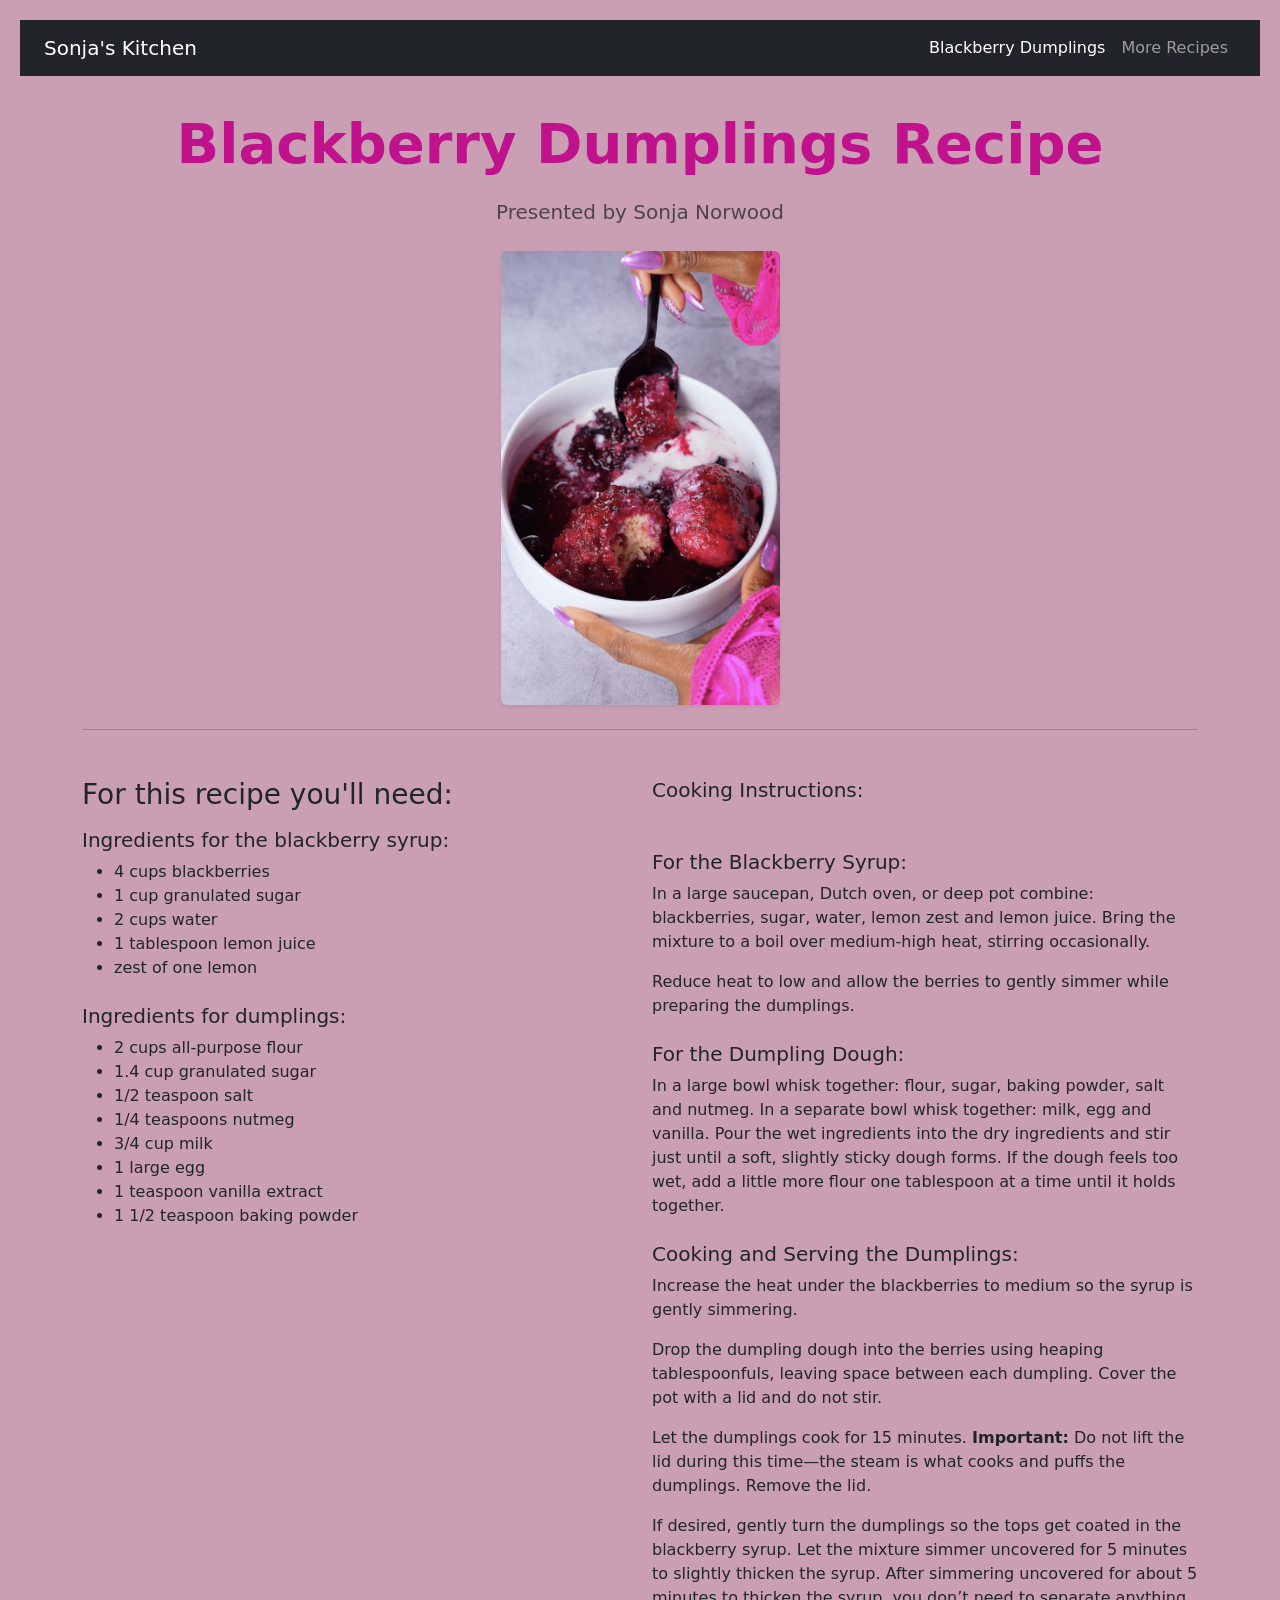
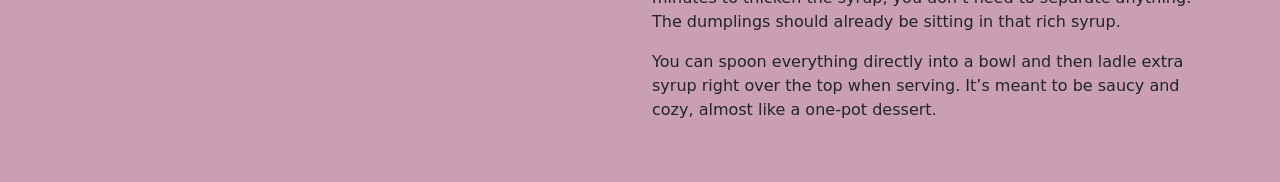
==== recipe.html @ 58aaa3a0 "used bootstrap to center hero image of dumplings on recipe html" ====
<!DOCTYPE html>
<html lang="en">
    <head>
<!--file name and title-->
        <meta charset="UTF-8">
        <meta name="viewport" content="width=device-width, initial-scale=1.0">
        <link rel="stylesheet" href="style.css">
        <!--bootstrap CSS CDN-->
        <link href="https://cdn.jsdelivr.net/npm/bootstrap@5.3.0/dist/css/bootstrap.min.css" rel="stylesheet">
        <title>Blackberry Dumplings By Sonja N.</title>
    </head>
        <body>
            <!--container for nav bar-->
            <div class="container-fluid p-0">
                <!--navbar will go here-->
                <nav class="navbar navbar-expand-lg navbar-dark bg-dark">
                    <div class="container-fluid px-4">
                        <a class="navbar-brand fw bold" href="#">Sonja's Kitchen</a>
                        <button class="navbar-toggler" type="button" data-bs-toggle="collapse" data-bs-target="#navbarNav">
                            <span class="navbar-toggler-icon"></span>
                         </button>
                         <div class="collapse navbar-collapse" id="navbarNav">
                            <ul class="navbar-nav ms-auto">
                                <li class="nav-item">
                                    <a class="nav-link active" href="#">Blackberry Dumplings</a>
                                </li>
                                <li class="nav-item">
                                    <a class="nav-link" href="#">More Recipes</a>
                                </li>
                            </ul>
                        </div>
                    </div>
                </nav>
            </div>
        <!--main content container-->
        <div class="container my-4">
            <header class="text-center mb-4">
                <h1 class="display-4 fw-bold">Blackberry Dumplings Recipe</h1>
                <p class="lead text-muted">Presented by Sonja Norwood</p>
            </header>

            <div class="row justify-content-center mb-4">
        <!--left column-->
        <!--making sure dumpling image is centered in middle-->
                <div class="col-12 text-center">
            <!--insert dumpling recipe image-->
                    <img src="Blackberry-Dumplings.webp" alt= "blackberry dumpling recipe" class="img-fluid rounded shadow-sm hero-recipe-img">
                </div>
            </div>
            <hr class="mb-5">
            <!--column layout-->
            <div class="row g-4">
                <div class="col-12 col-md-6">
                <h2 class="h3 mb-3">For this recipe you'll need:</h2>
                <h3 class="h5 text-dark">Ingredients for the blackberry syrup:</h3>
                <ul class="mb-4"> 
                    <li>4 cups blackberries</li>
                    <li>1 cup granulated sugar</li>
                    <li>2 cups water</li>
                    <li>1 tablespoon lemon juice</li>
                    <li>zest of one lemon</li>
            </ul>
                <h3 class="h5 text-dark">Ingredients for dumplings:</h3>
                    <ul>
                        <li>2 cups all-purpose flour</li>
                        <li>1.4 cup granulated sugar</li>
                        <li>1/2 teaspoon salt</li>
                        <li>1/4 teaspoons nutmeg</li>
                        <li>3/4 cup milk</li>
                        <li>1 large egg</li>
                        <li> 1 teaspoon vanilla extract</li>
                        <li>1 1/2 teaspoon baking powder</li>
                    </ul>
            </div>
    <!--right side cooking instructions-->
    <!--changed text to black-->
            <div class="col-12 col-md-6">
                <h3 class="h5 mb-5">Cooking Instructions:</h3>
                <h3 class="h5 text-dark mt-4">For the Blackberry Syrup:</h3>

                    <p>In a large saucepan, Dutch oven, or deep pot combine: blackberries, sugar, water, lemon zest and lemon juice. Bring the mixture to a boil over medium-high heat, stirring occasionally.</p>
                    <p>Reduce heat to low and allow the berries to gently simmer while preparing the dumplings.</p>

            <!--changed text to dark-->
            <h3 class="h5 text-dark mt-4">For the Dumpling Dough:</h3>
            <p>In a large bowl whisk together: flour, sugar, baking powder, salt and nutmeg. In a separate bowl whisk together: milk, egg and vanilla. Pour the wet ingredients into the dry ingredients and stir just until a soft, slightly sticky dough forms. If the dough feels too wet, add a little more flour one tablespoon at a time until it holds together.</p>
            <h3 class="h5 text-dark mt-4">Cooking and Serving the Dumplings:</h3>
            <p>Increase the heat under the blackberries to medium so the syrup is gently simmering.</p>
            <p>Drop the dumpling dough into the berries using heaping tablespoonfuls, leaving space between each dumpling. Cover the pot with a lid and do not stir.</p>
            <p>Let the dumplings cook for 15 minutes. <strong>Important:</strong> Do not lift the lid during this time—the steam is what cooks and puffs the dumplings. Remove the lid.
            <p>If desired, gently turn the dumplings so the tops get coated in the blackberry syrup.
            Let the mixture simmer uncovered for 5 minutes to slightly thicken the syrup.
            After simmering uncovered for about 5 minutes to thicken the syrup, you don’t need to separate anything. The dumplings should already be sitting in that rich syrup.</p>
            <p>You can spoon everything directly into a bowl and then ladle extra syrup right over the top when serving. It’s meant to be saucy and cozy, almost like a one-pot dessert.</p>
        </div> 

    </div>
</div>
<!--Bootstrap navbar toggler for mobile-->
<script src="https://cdn.jsdelivr.net/npm/bootstrap@5.3.0/dist/js/bootstrap.bundle.min.js"></script>
</body>

</html>
---- style.css ----
* {
    box-sizing: border-box;
    margin 10;
    padding: 10;
}
.page-container {
    max-width: 800px;
    margin: 0 auto;
    padding: 20px;
}
/*added CSS rule to force all recipe page text and links to solid black*/
body,
h1, h2, h3, h4, h5, h6, p, li, a {
    color: #00000 !important;
}
body {
    background-color: rgb(202, 159, 180) !important; /*golden yellow background*/
    margin: 0 auto; /*removes default white border spacing*/
    padding: 20px;
    font-family: 'Franklin Gothic Medium', Arial, Helvetica, Impact;
    line-height: .75; /* the spacing between the Blackberry dumpling recipe header and presented by */
}

header h1 {
    color: rgb(192, 18, 140); /*black text inside of header*/
    padding: 10px 0px;
    margin-bottom: 10px; 
    box-sizing: border-box;
}
header {
    text-align: center;
    margin-bottom: 30px;
}
.nav-links {
    list-style: none;
    padding: 0;
    display: flex;
    justify-content: center;
    gap: 20px;
}
.nav-links {
    text-decoration: rgb(0, 255, 13)
    color: #555;
    font-weight: bold;
}
.video-wrapper {
    position:relative;
    padding-bottom: 56.25%;
    height: 0:
    overflow: hidden;
    max-width: 100%;
    border-radius: 8px;
}
.video-wrapper iframe {
    position: absolute;
    top: 0;
    left: 0;
    width: 100%;
    height: 100%;
}
.content-block {
    margin: 40px;
}

/*image of dumplings on recipe html */
.hero-recipe-img {
    width: 25%;
    max-width: 150px;
    height: auto;
    object-fit: cover;
    display: block;
    margin: 0 auto;
}

hr {
    border: 0;
    height: 1px;
    background: #af1313;
    margin: 40px 0;
}
.creator-image-container {
    text-align: center;
    margin: 20px 0;

.creator-image-container .profile.img {
    width: 280px; !important;
    max-width: 100%; !important;
    height: auto !important;
    display: block;
    margin: 0 auto;
}
.caption {
    font-size: 0.9em;
    color: #666;
    font-style: italic;
    margin-top: 8px;
}
.series-list {
    padding-left: 20px;
}
footer {
    text-align: center;
    font-size: 0.85em;
    color: #777;
    padding: 30px 0 10px;
}
.image-container {
    margin-bottom: 1.5rem;
    overflow: hidden;
    border-radius: 8px;
    width: 500px;
}

.two-column-container {
    display: flex;
    gap: 30px;
    align-items: flex-start; 
}

.column {
    flex: 1;
    min-width: 0;
    padding: 15px 20px; 
    box-sizing: border-box;
}
.bbdumplings {
    width: 100%;
    height: auto;
    object-fit: cover;
    display: block;
}

@media (max-width: 768px) {
    .two-column-container {
        flex-direction: column;
    }
}
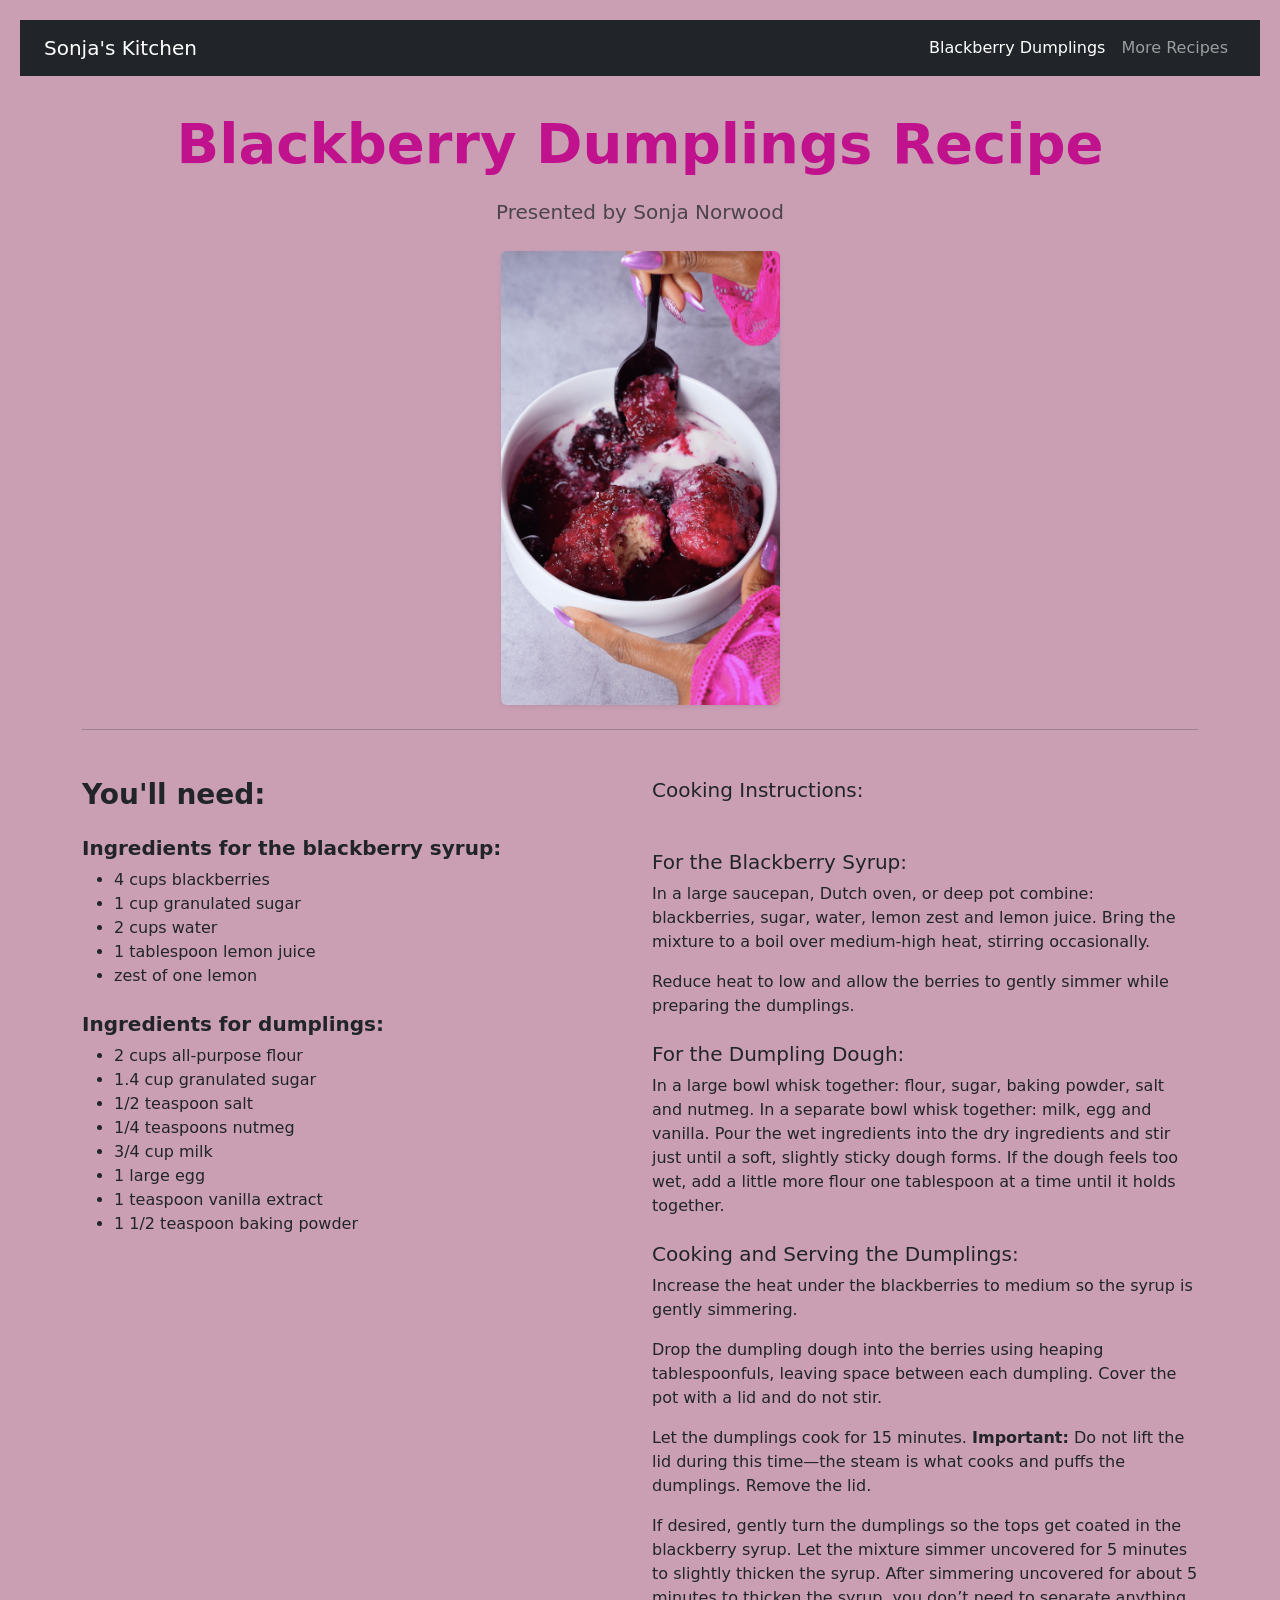
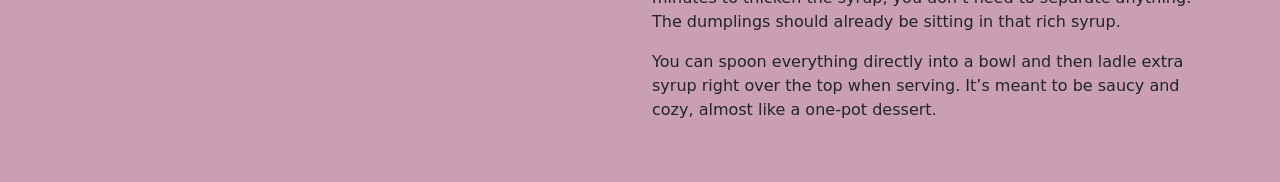
==== commit 62352579: "bolding headings for youll need section on recipe html" ====
--- a/recipe.html
+++ b/recipe.html
@@ -51,8 +51,8 @@
             <!--column layout-->
             <div class="row g-4">
                 <div class="col-12 col-md-6">
-                <h2 class="h3 mb-3">For this recipe you'll need:</h2>
-                <h3 class="h5 text-dark">Ingredients for the blackberry syrup:</h3>
+                <h2 class="h3 fw-bold text-dark mb-3">You'll need:</h2>
+                <h3 class="h5 fw-bold text-dark mt-4">Ingredients for the blackberry syrup:</h3>
                 <ul class="mb-4"> 
                     <li>4 cups blackberries</li>
                     <li>1 cup granulated sugar</li>
@@ -60,7 +60,7 @@
                     <li>1 tablespoon lemon juice</li>
                     <li>zest of one lemon</li>
             </ul>
-                <h3 class="h5 text-dark">Ingredients for dumplings:</h3>
+                <h2 class="h5 fw-bold text-dark mt-4">Ingredients for dumplings:</h2>
                     <ul>
                         <li>2 cups all-purpose flour</li>
                         <li>1.4 cup granulated sugar</li>
--- a/style.css
+++ b/style.css
@@ -80,14 +80,15 @@
 }
 .creator-image-container {
     text-align: center;
-    margin: 20px 0;
+    padding: 10px;
+}
 
-.creator-image-container .profile.img {
-    width: 280px; !important;
-    max-width: 100%; !important;
-    height: auto !important;
-    display: block;
-    margin: 0 auto;
+.style-creator-img {
+    width: 60% ;
+    max-width: 250px ;
+    height: auto ; 
+    display: block ;
+    margin: 0 auto 15px auto;
 }
 .caption {
     font-size: 0.9em;
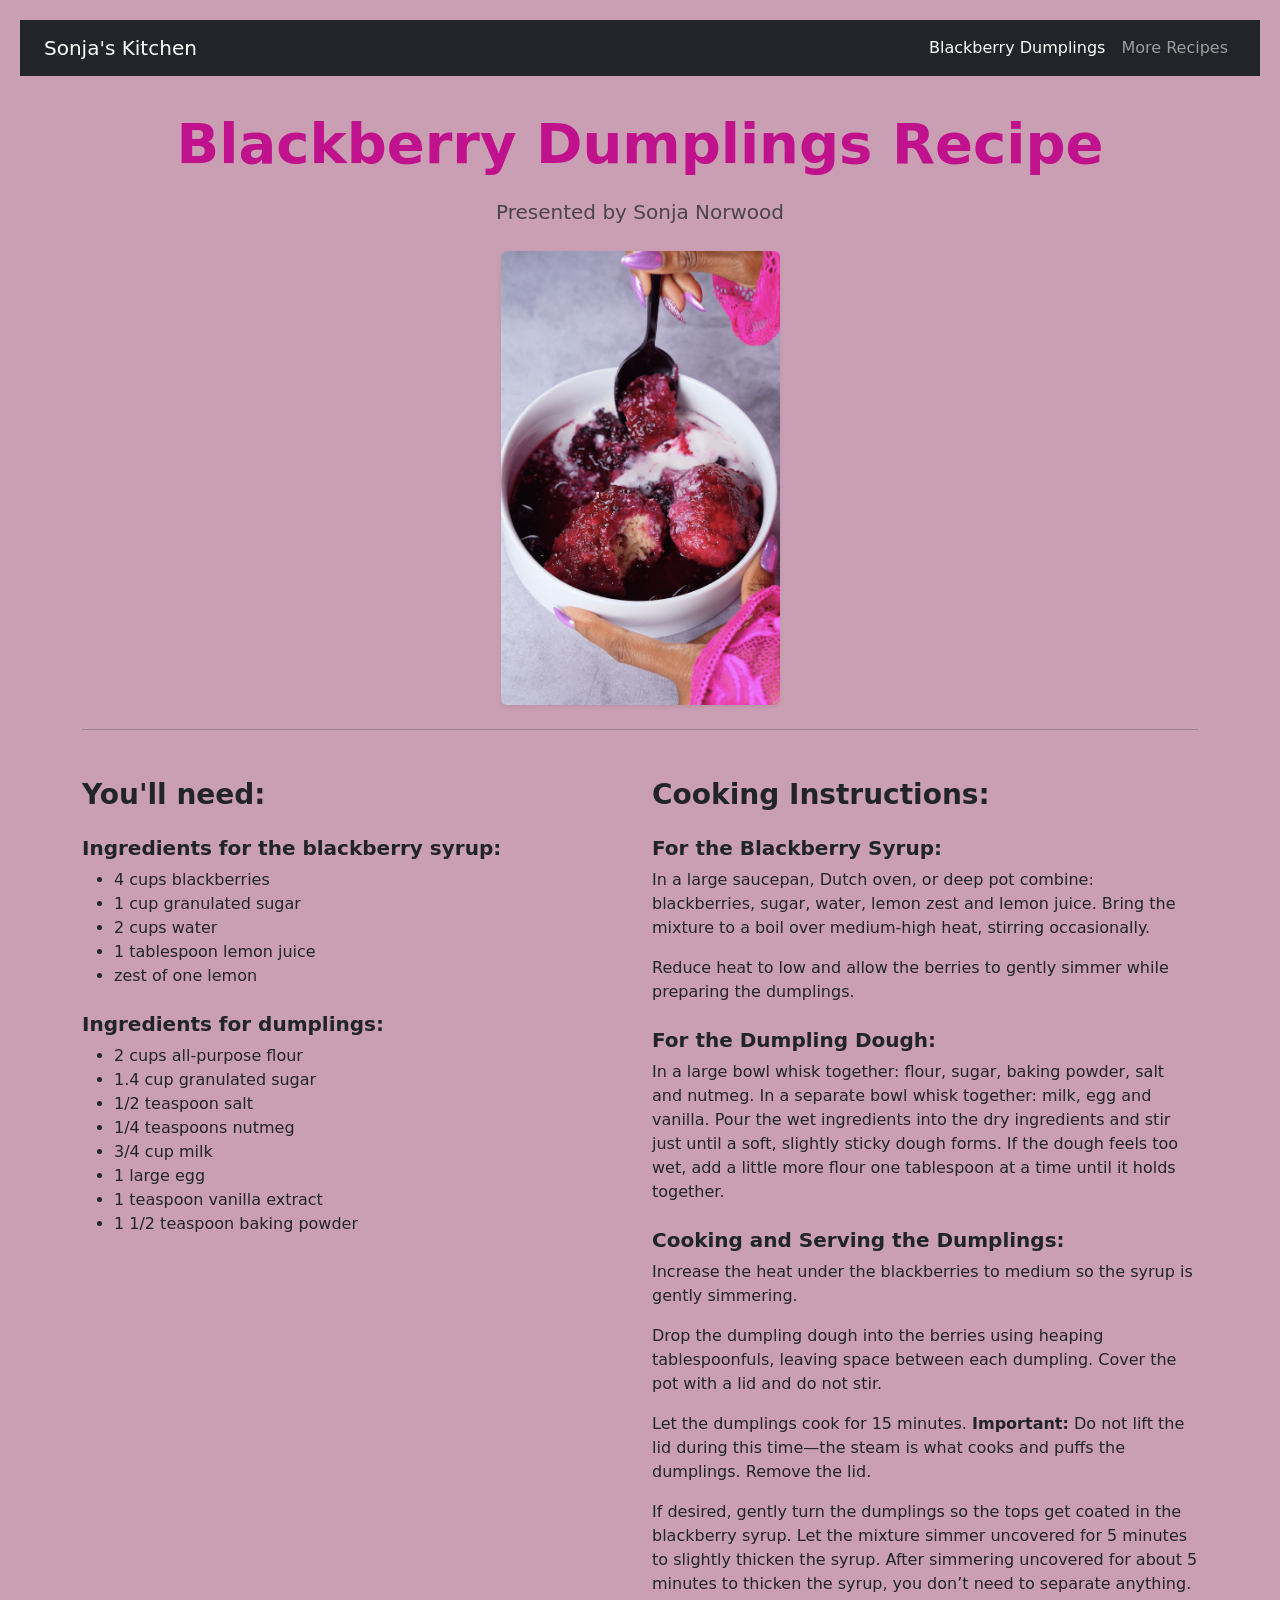
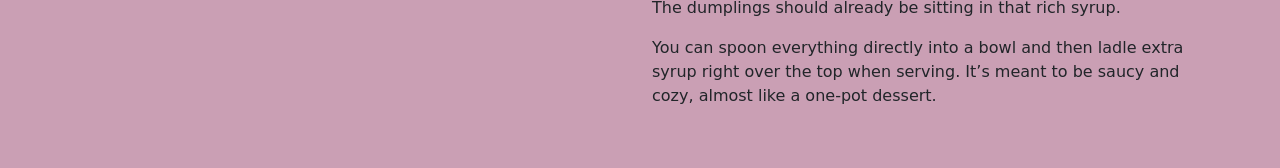
==== commit 80129a48: "cleaned up and aligned headings, matched font and font types on recipe html recipe and instruction s" ====
--- a/recipe.html
+++ b/recipe.html
@@ -75,16 +75,16 @@
     <!--right side cooking instructions-->
     <!--changed text to black-->
             <div class="col-12 col-md-6">
-                <h3 class="h5 mb-5">Cooking Instructions:</h3>
-                <h3 class="h5 text-dark mt-4">For the Blackberry Syrup:</h3>
+                <h3 class="h3 fw-bold text-dark mb-3">Cooking Instructions:</h3>
+                <h3 class="h5 fw-bold text-dark mt-4">For the Blackberry Syrup:</h3>
 
                     <p>In a large saucepan, Dutch oven, or deep pot combine: blackberries, sugar, water, lemon zest and lemon juice. Bring the mixture to a boil over medium-high heat, stirring occasionally.</p>
                     <p>Reduce heat to low and allow the berries to gently simmer while preparing the dumplings.</p>
 
             <!--changed text to dark-->
-            <h3 class="h5 text-dark mt-4">For the Dumpling Dough:</h3>
+            <h3 class="h5 fw-bold text-dark mt-4">For the Dumpling Dough:</h3>
             <p>In a large bowl whisk together: flour, sugar, baking powder, salt and nutmeg. In a separate bowl whisk together: milk, egg and vanilla. Pour the wet ingredients into the dry ingredients and stir just until a soft, slightly sticky dough forms. If the dough feels too wet, add a little more flour one tablespoon at a time until it holds together.</p>
-            <h3 class="h5 text-dark mt-4">Cooking and Serving the Dumplings:</h3>
+            <h3 class="h5 fw-bold text-dark mt-4">Cooking and Serving the Dumplings:</h3>
             <p>Increase the heat under the blackberries to medium so the syrup is gently simmering.</p>
             <p>Drop the dumpling dough into the berries using heaping tablespoonfuls, leaving space between each dumpling. Cover the pot with a lid and do not stir.</p>
             <p>Let the dumplings cook for 15 minutes. <strong>Important:</strong> Do not lift the lid during this time—the steam is what cooks and puffs the dumplings. Remove the lid.
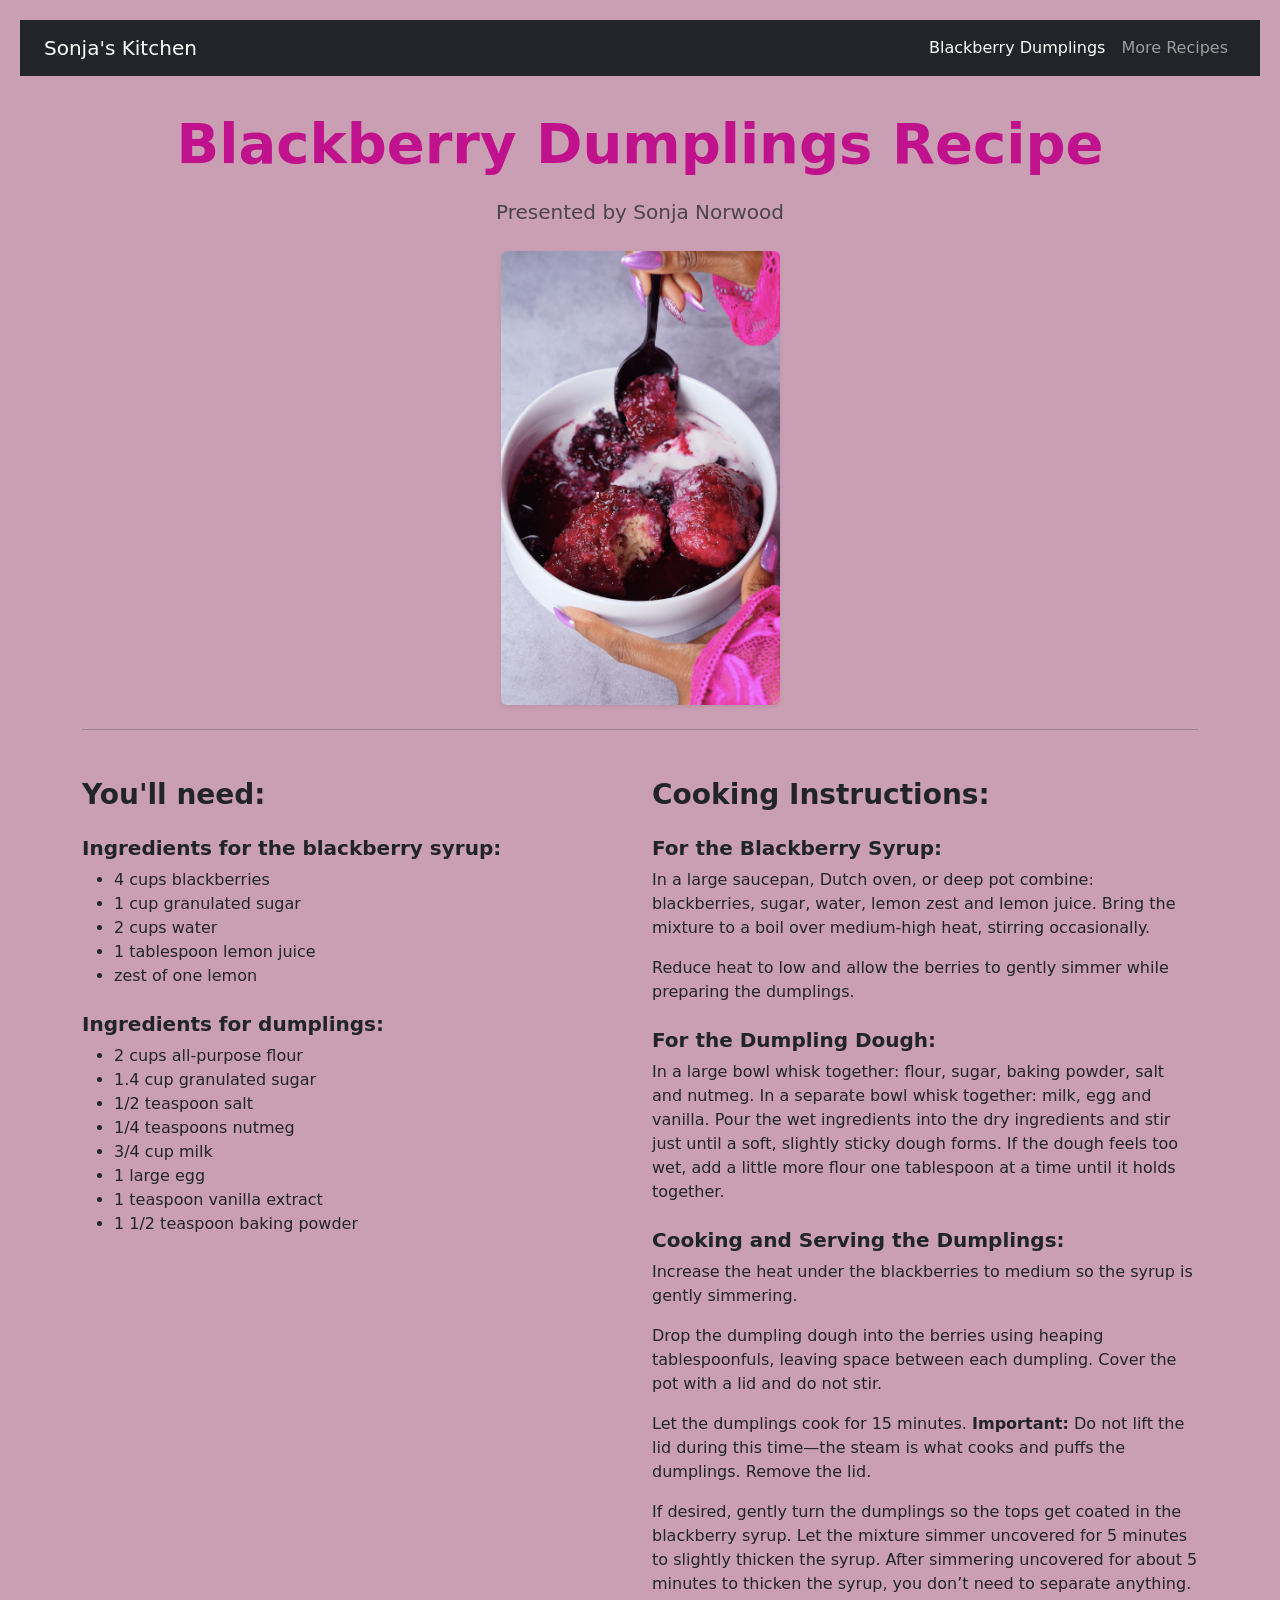
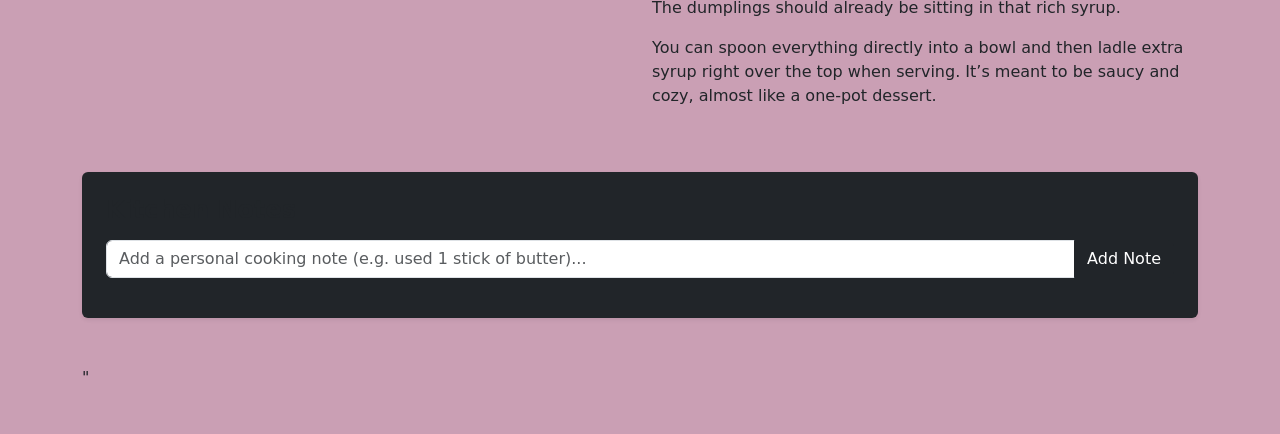
==== commit a77cf780: "added interactive feature kitchen notes box on recipe html" ====
--- a/recipe.html
+++ b/recipe.html
@@ -95,9 +95,21 @@
         </div> 
 
     </div>
+    <!--interactive feature 2 User Interface-->
+    <div class="card p-4 my-5 shadow-sm border-0 bg-dark">
+        <h3 class="h4 fw-bold text-dark mb-3">Kitchen Notes</h3>
+        <div class="input-group mb-3">
+            <input type="text" id="noteInput" class="form-control" placeholder="Add a personal cooking note (e.g. used 1 stick of butter)...">
+            <button class="btn btn-dark" type="button" id="addNoteBtn">Add Note</button>
+        </div>
+            <ul id="notesList" class="list-group"></ul>
+    </div>"
 </div>
-<!--Bootstrap navbar toggler for mobile-->
+<!--Bootstrap JS-->
 <script src="https://cdn.jsdelivr.net/npm/bootstrap@5.3.0/dist/js/bootstrap.bundle.min.js"></script>
+<!--JS DOM file-->
+<script src="index.js"></script>
+
 </body>
 
 </html>
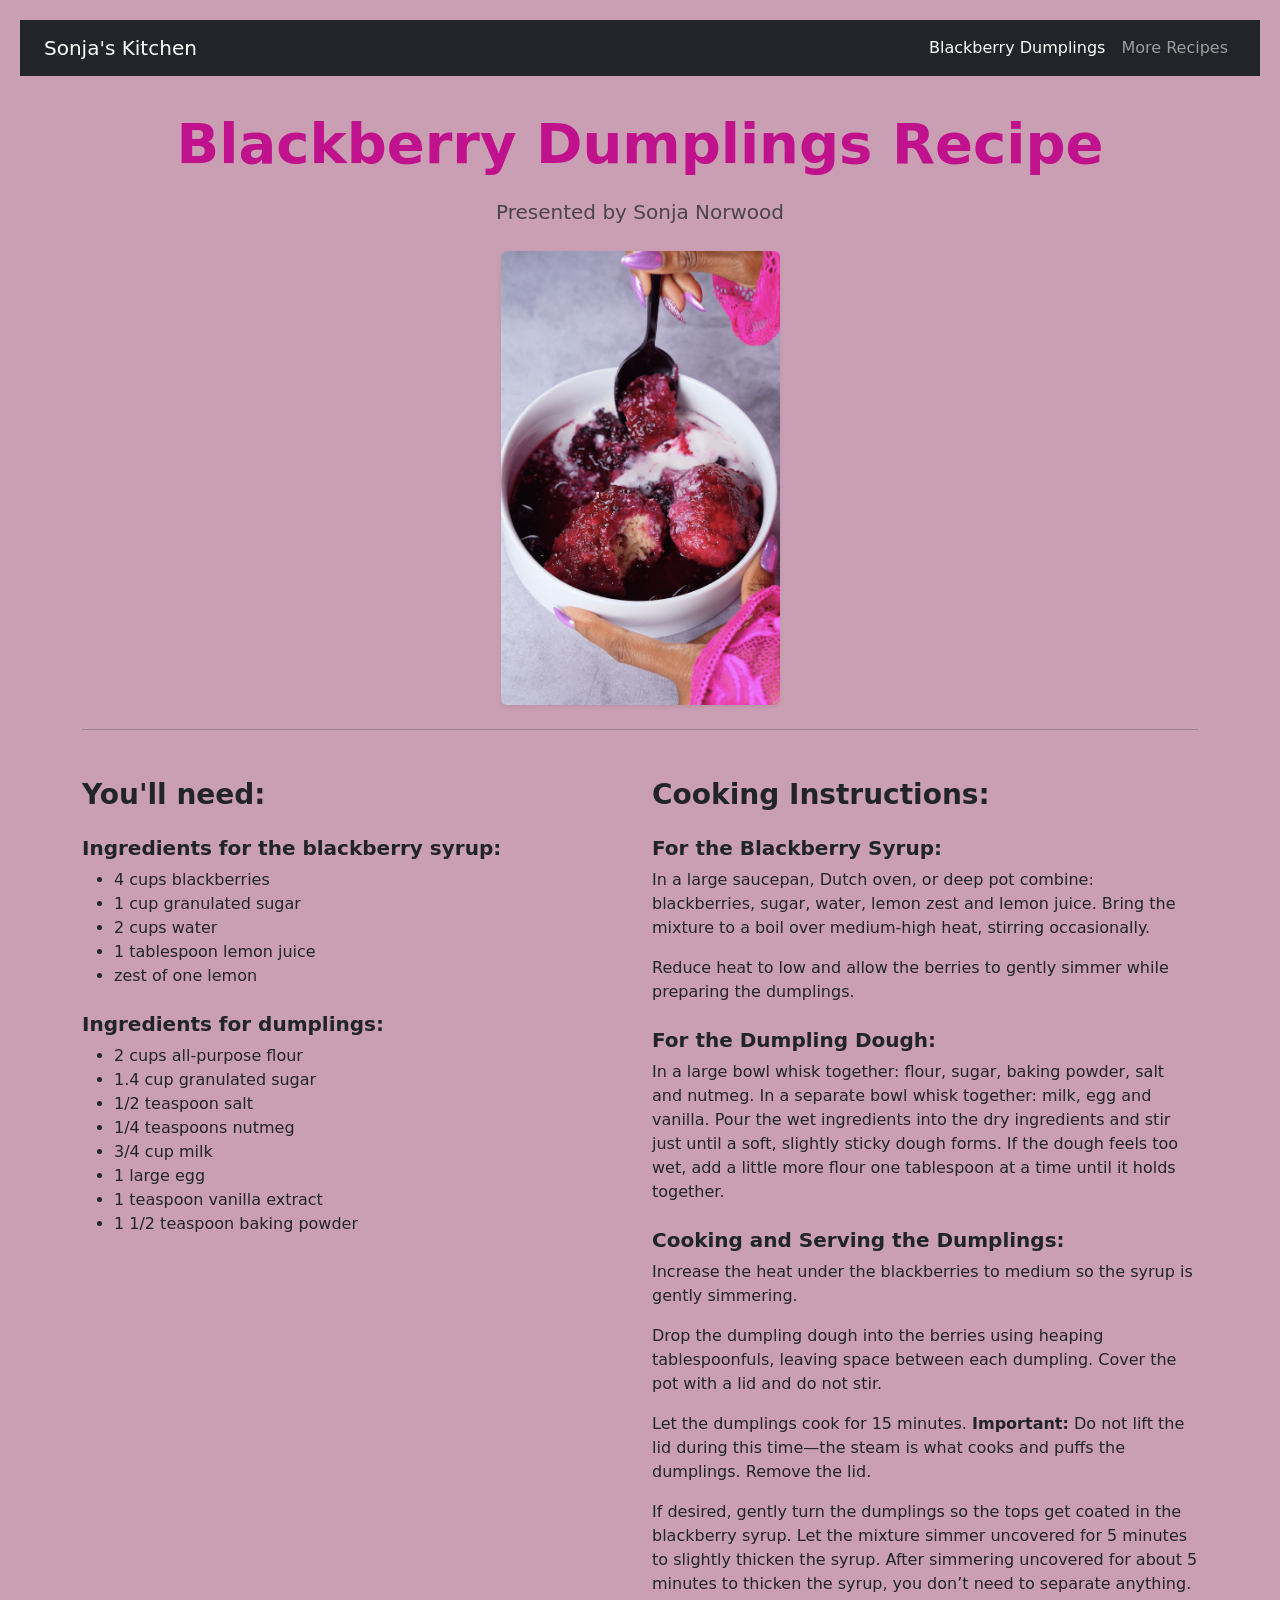
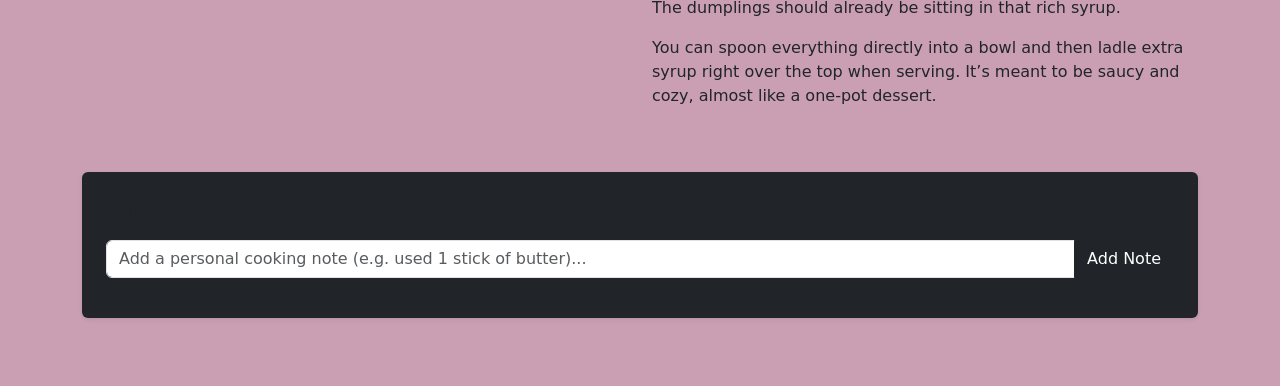
==== commit ad51c0a9: "fixed issues with strikethrough on recipe html so that it is functional" ====
--- a/recipe.html
+++ b/recipe.html
@@ -103,7 +103,7 @@
             <button class="btn btn-dark" type="button" id="addNoteBtn">Add Note</button>
         </div>
             <ul id="notesList" class="list-group"></ul>
-    </div>"
+    </div>
 </div>
 <!--Bootstrap JS-->
 <script src="https://cdn.jsdelivr.net/npm/bootstrap@5.3.0/dist/js/bootstrap.bundle.min.js"></script>
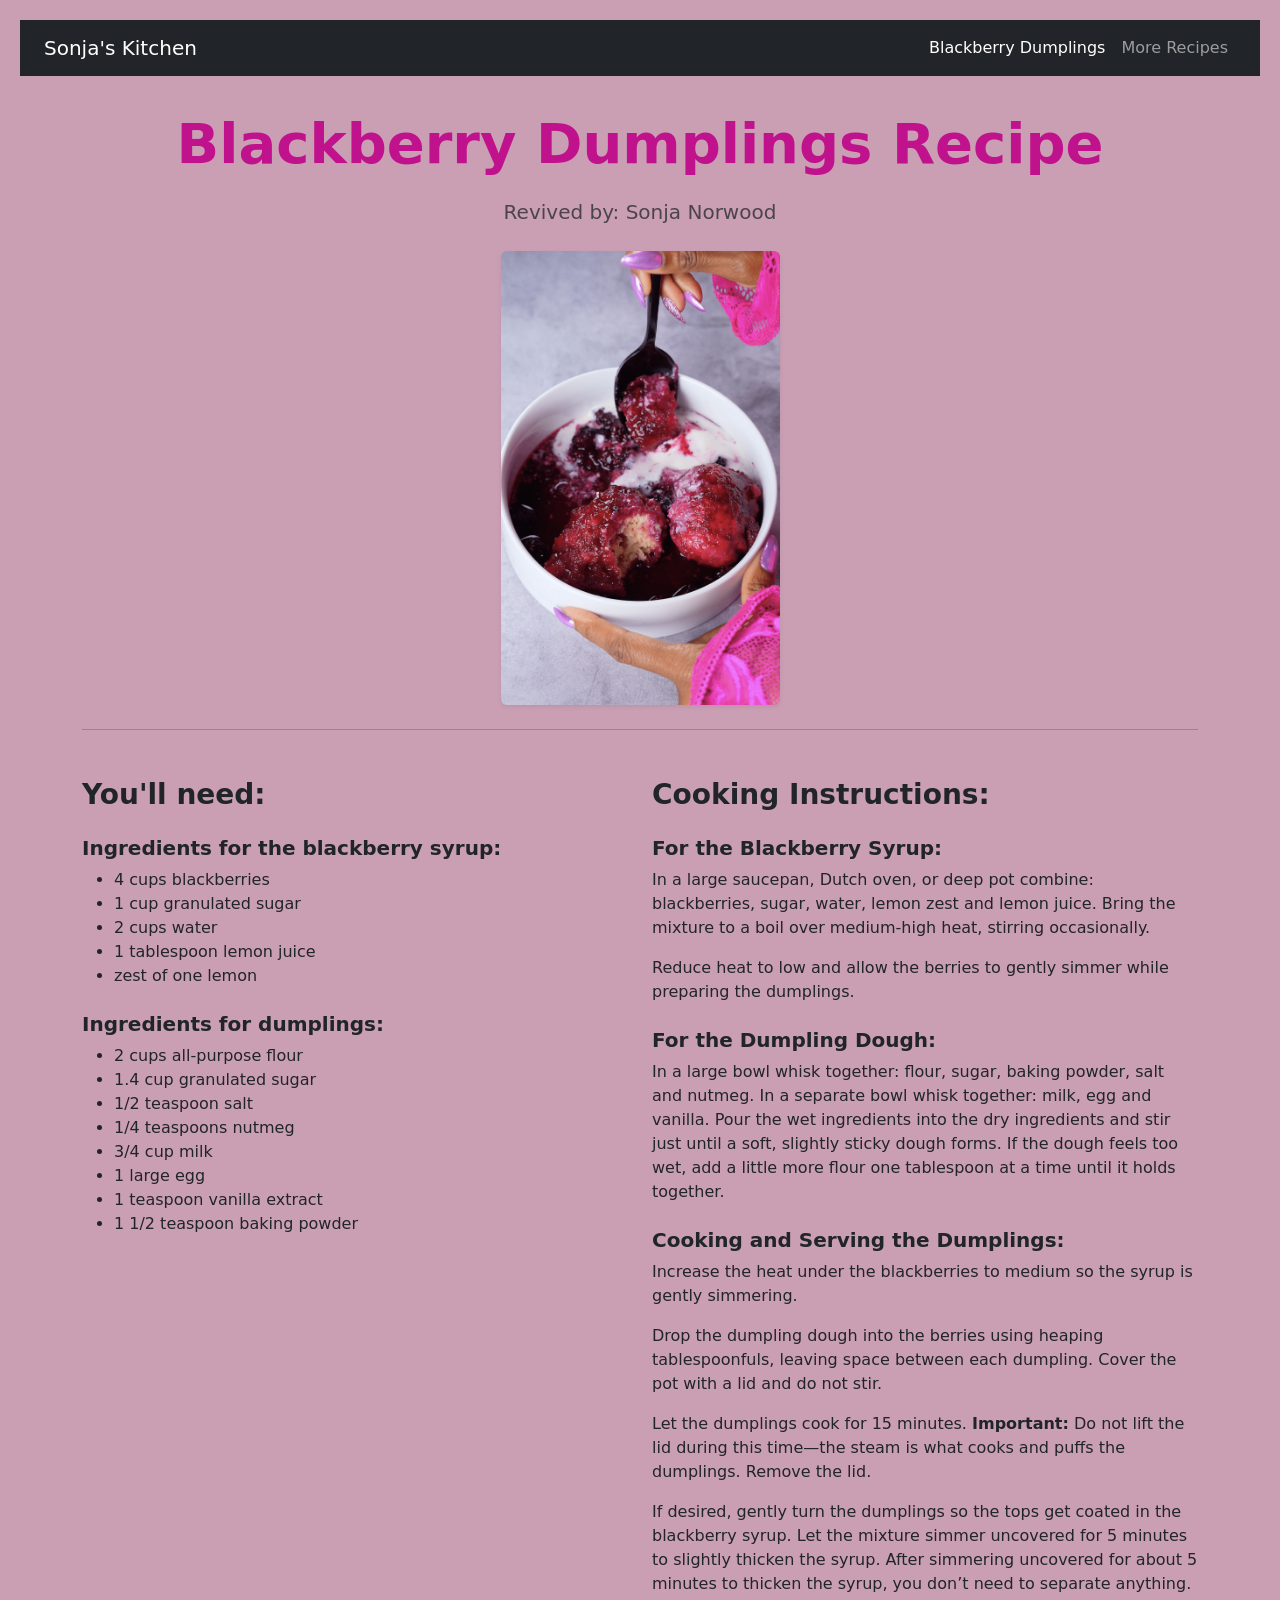
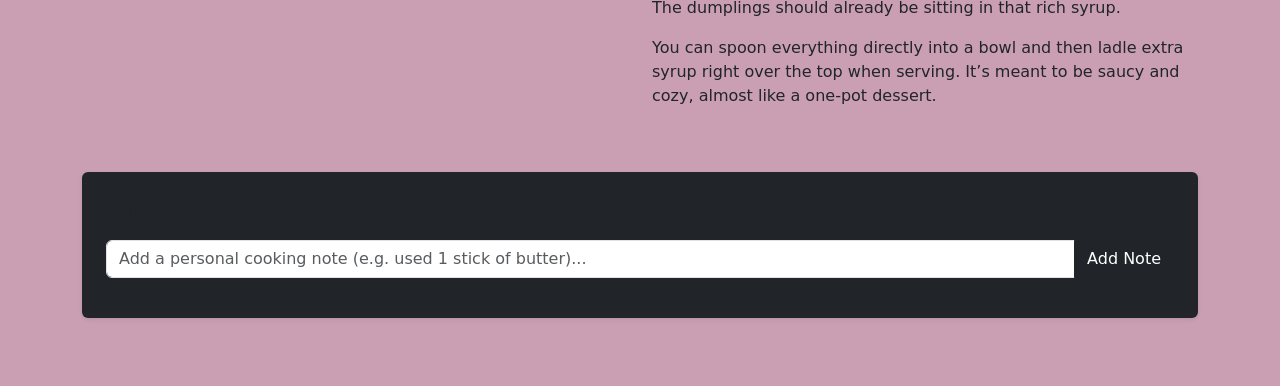
==== commit 31137c3c: "updated revived by under header on recipe html" ====
--- a/recipe.html
+++ b/recipe.html
@@ -36,7 +36,7 @@
         <div class="container my-4">
             <header class="text-center mb-4">
                 <h1 class="display-4 fw-bold">Blackberry Dumplings Recipe</h1>
-                <p class="lead text-muted">Presented by Sonja Norwood</p>
+                <p class="lead text-muted">Revived by: Sonja Norwood</p>
             </header>
 
             <div class="row justify-content-center mb-4">
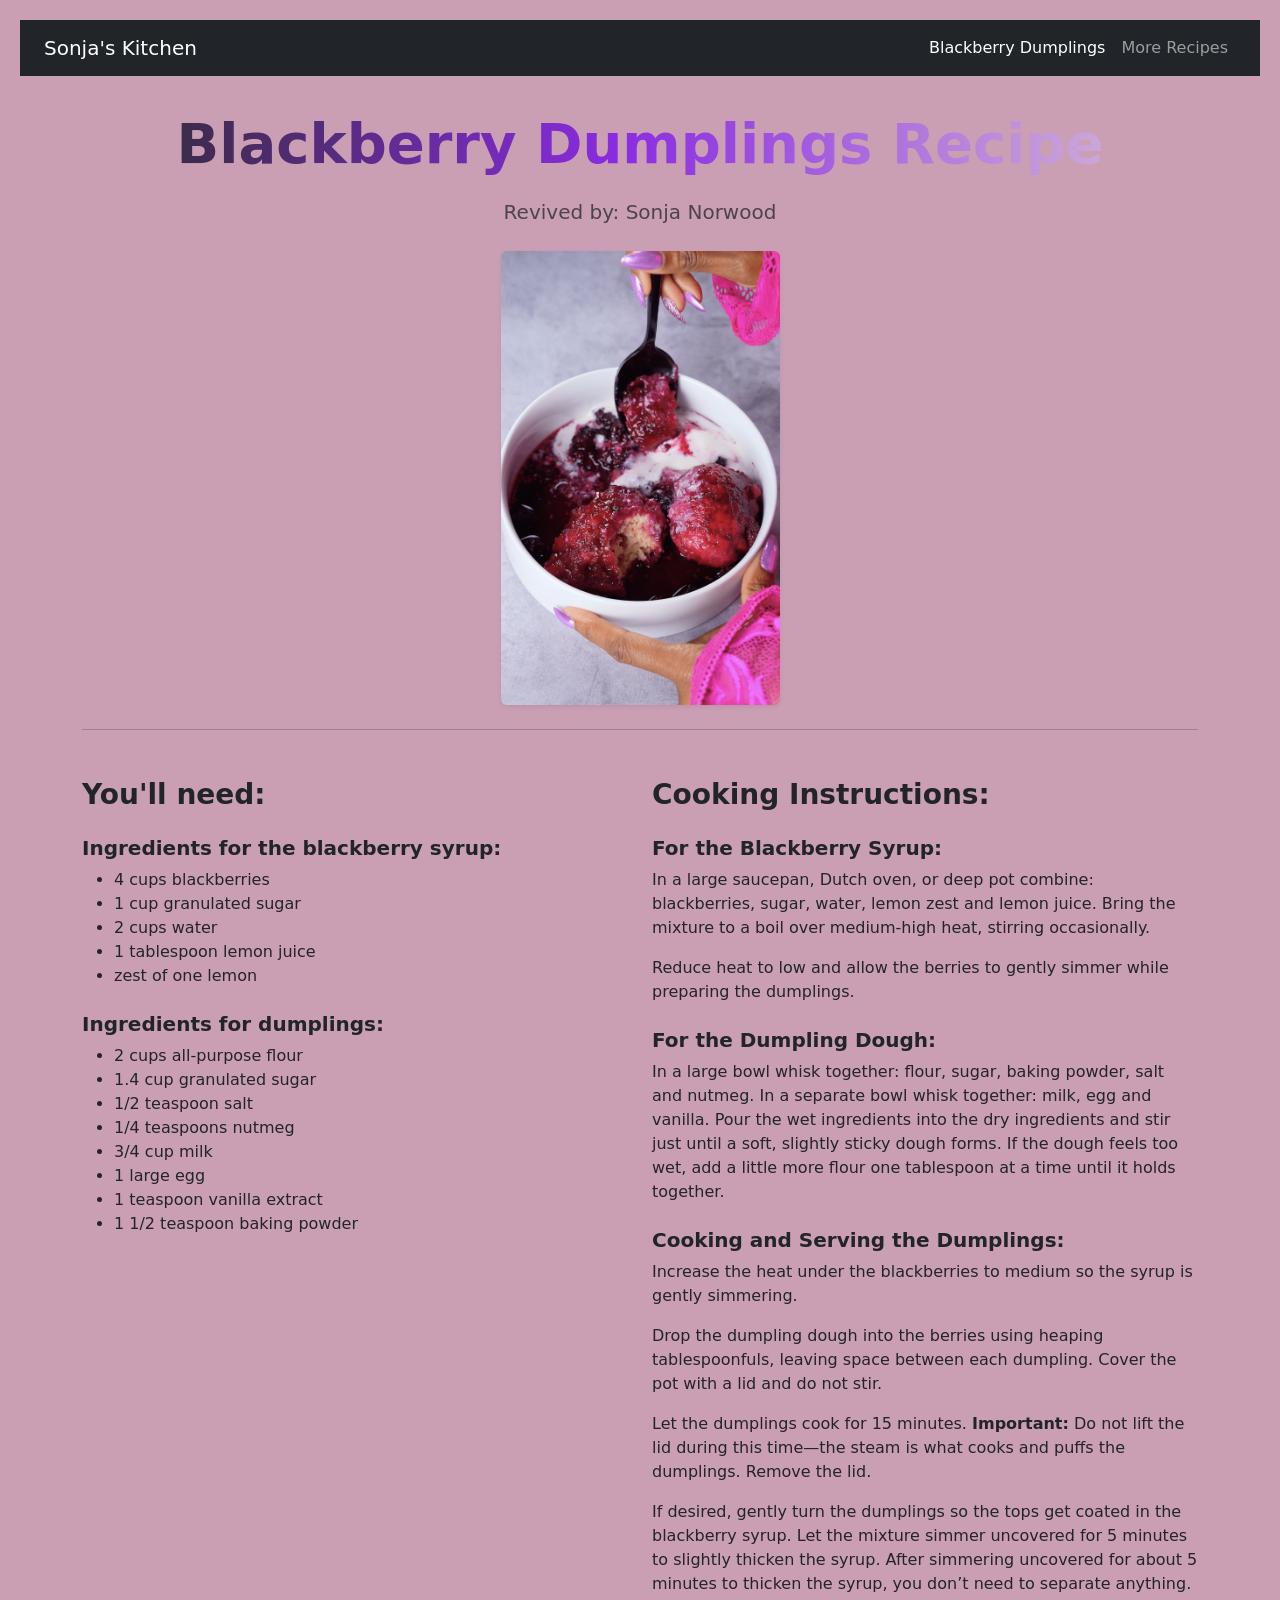
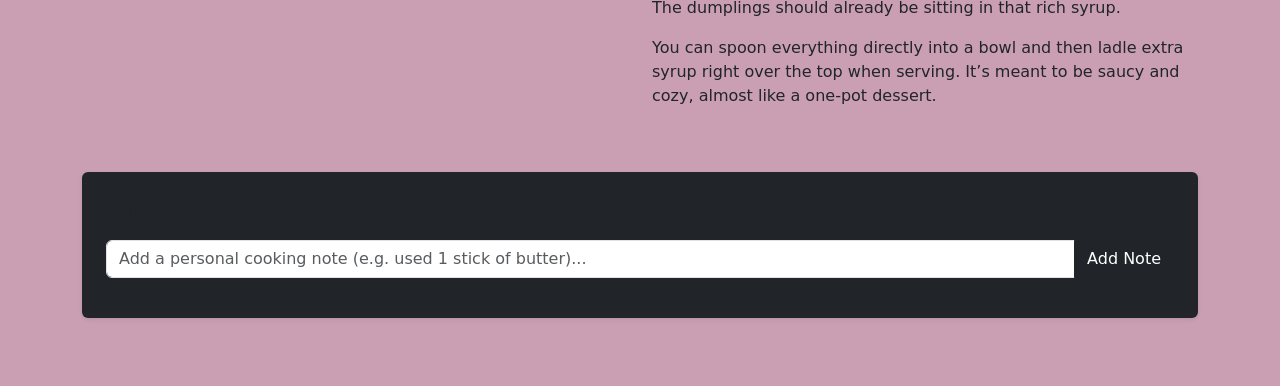
==== commit e560e53d: "adjusted header on index html" ====
--- a/recipe.html
+++ b/recipe.html
@@ -35,7 +35,7 @@
         <!--main content container-->
         <div class="container my-4">
             <header class="text-center mb-4">
-                <h1 class="display-4 fw-bold">Blackberry Dumplings Recipe</h1>
+                <h1 class="display-4 fw-bold sparkle-header">Blackberry Dumplings Recipe</h1>
                 <p class="lead text-muted">Revived by: Sonja Norwood</p>
             </header>
 
--- a/style.css
+++ b/style.css
@@ -1,18 +1,54 @@
-* {
-    box-sizing: border-box;
-    margin 10;
-    padding: 10;
-}
+
 .page-container {
     max-width: 800px;
     margin: 0 auto;
     padding: 20px;
 }
-/*added CSS rule to force all recipe page text and links to solid black*/
+/*animated sparkling header using ai*/
+.sparkle-header {
+    background: linear-gradient(
+        90deg, 
+        #2b2b2b 0%,
+        #8a2be2 24%,
+        #d8bfd8 50%,
+        #8a2be2 75%,
+        #2b2b2b 100%
+    );
+    background-size: 200% auto;
+    color: transparent !important;
+    -webkit-background-clip: text;
+    background-clip: text;
+    animation: shine 4s linear infinite; 
+}
+/* shine on blackberry dumpling using ai*/
+@keyframes shine {
+    to {
+        background-position: 200% center;
+    }
+}
+/*added CSS rule to force all recipe page text and links to solid black because they were blue*/
 body,
 h1, h2, h3, h4, h5, h6, p, li, a {
     color: #00000 !important;
 }
+
+/*media query for small screens, currently the media query is doing the opposite of what it should and making images larger, taking away background colors. Currently working on it */
+ @media (max-width: 768px) {
+    body { 
+         padding: 5px;
+    }
+     h1 display-4 { */
+         font-size: 2.2rem !important;
+    } 
+     ul li {
+        padding: 8px 0;
+    } 
+     .hero-recipe-img {
+        width: 85%
+        max-height: 250px !important;
+    }
+ }
+
 body {
     background-color: rgb(202, 159, 180) !important; /*golden yellow background*/
     margin: 0 auto; /*removes default white border spacing*/
@@ -43,6 +79,7 @@
     color: #555;
     font-weight: bold;
 }
+
 .video-wrapper {
     position:relative;
     padding-bottom: 56.25%;
@@ -75,7 +112,7 @@
 hr {
     border: 0;
     height: 1px;
-    background: #af1313;
+    background: #df8e14;
     margin: 40px 0;
 }
 .creator-image-container {
